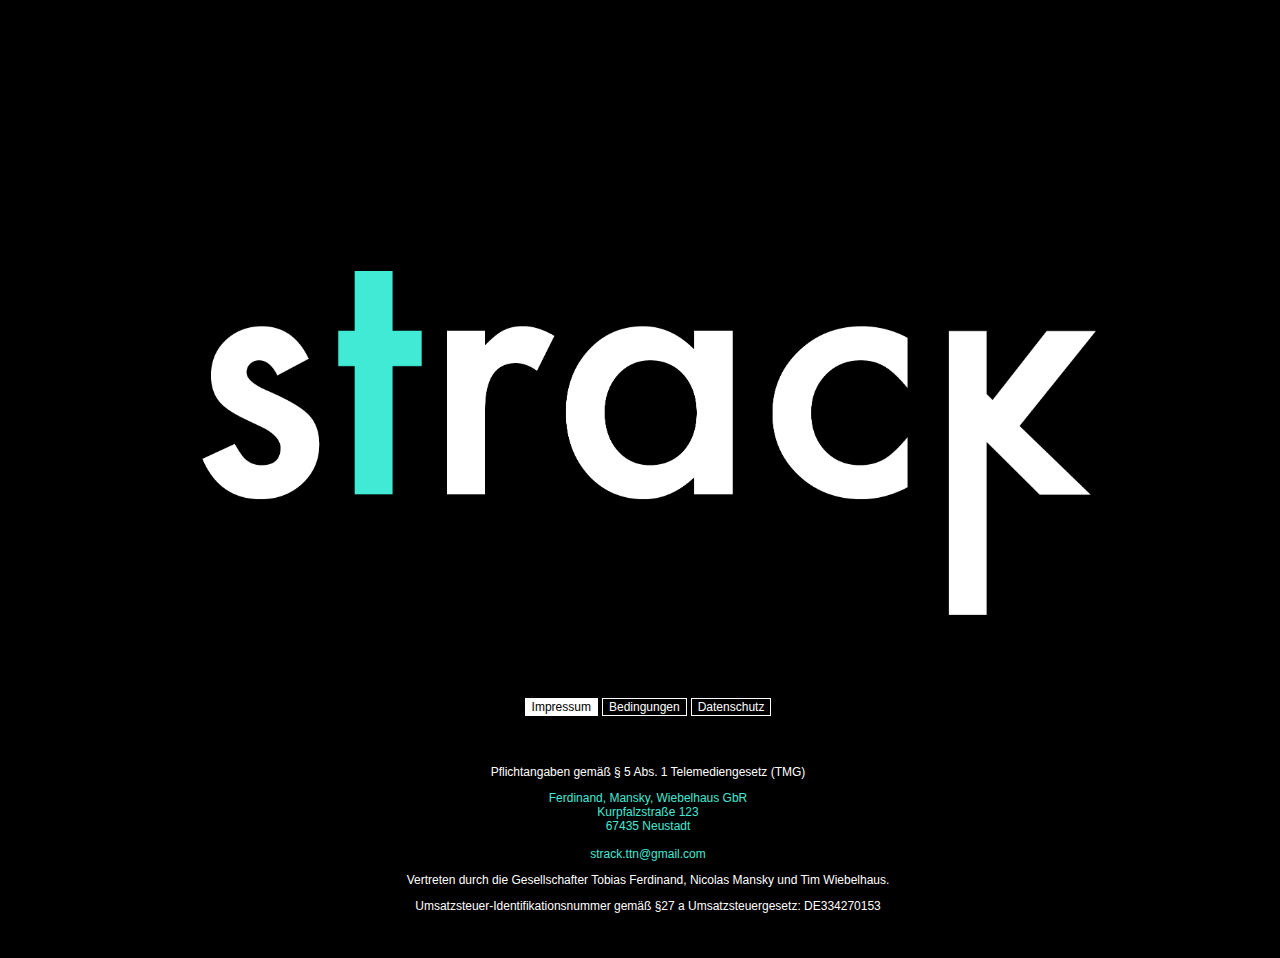
==== impressum.html @ 78bae44a "Init" ====
<!DOCTYPE html>
<html>
<meta charset="UTF-8">
<meta name="viewport" content="width=device-width, initial-scale=1">
<link rel="stylesheet" href="stylesheet.css">

<head>
    <title>
        Strack - Impressum
    </title>
</head>

<body>
    <div
        style="background-color: black; text-align: center; display: flex; justify-content: center; width: 100%; height: 100%;">
        <div style="  width: 70%; height: 50%; margin: auto;">
            <a href="index.html">
                <img src="images/logo.png" style="max-width:100%; max-height:100%">
            </a>
            <div style=" text-align: center; margin-top: 5%; margin-bottom: 5%;">
                <ul class="ulStyle">
                    <li class="listyle"><button class="activebtn"
                            onclick="location.href = 'impressum.html';">Impressum</button></li>
                    <li class="listyle"><button class="btn" onclick="location.href = 'terms.html';">Bedingungen</button>
                    </li>
                    <li class="listyle"><button class="btn"
                            onclick="location.href = 'datapolicy.html';">Datenschutz</button></li>
                </ul>
            </div>
            <p style="text-align: center ;">Pflichtangaben gemäß § 5 Abs. 1 Telemediengesetz (TMG)</p>
            <p style="text-align: center; color: #41EAD4;">
                Ferdinand, Mansky, Wiebelhaus GbR <br />
                Kurpfalzstraße 123 <br />
                67435 Neustadt<br /><br />
                strack.ttn@gmail.com
            </p>

            <p style="text-align: center ;">Vertreten durch die Gesellschafter Tobias
                Ferdinand, Nicolas Mansky und Tim
                Wiebelhaus.</p>

            <p style="text-align: center ; padding-bottom: 5%;">Umsatzsteuer-Identifikationsnummer gemäß §27 a
                Umsatzsteuergesetz: DE334270153</p>
        </div>
    </div>

</body>

</html>
---- stylesheet.css ----
h1 {
  font-size: 20px;
}

p {
  text-align: justify;
  font-size: 12px;
}

li a {
  text-decoration: none;
  cursor: pointer;
  color: #41ead4;
}

.btn {
  background-color: black;
  /* Green */
  border: none;
  color: white;
  text-align: center;
  text-decoration: none;
  display: inline-block;
  font-size: 12px;
  margin: 4px 2px;
  transition-duration: 0.7s;
  cursor: pointer;

  background-color: black;
  color: white;
  border: 1px solid white;
}

.activebtn {
  background-color: white;
  /* Green */
  color: black;
  text-align: center;
  text-decoration: none;
  display: inline-block;
  font-size: 12px;
  margin: 4px 2px;
  transition-duration: 0.7s;
  cursor: pointer;
  border: 1px solid white;
}

.btn:hover {
  background-color: white;
  color: black;
}

.ulStyle {
  width: 100%;
  display: flex;
  justify-content: center;
  align-items: center;
  list-style: none;
  margin: 0;
  padding: 0;
}

.listyle li {
  float: left;
}

html,
body {
  color: white;
  /* overflow: hidden; */
  background-color: black;
  width: 100%;
  height: 100%;
  font-family: -apple-system, BlinkMacSystemFont, "Segoe UI", Roboto, Oxygen,
    Ubuntu, Cantarell, "Open Sans", "Helvetica Neue", sans-serif;
}
.grid-container {
  display: grid;
  grid-template-columns: auto auto;
  background-color: black;
}

.item1 {
  grid-column: 1 / span 1;
}
.item2 {
  grid-column: 2 / span 1;
}
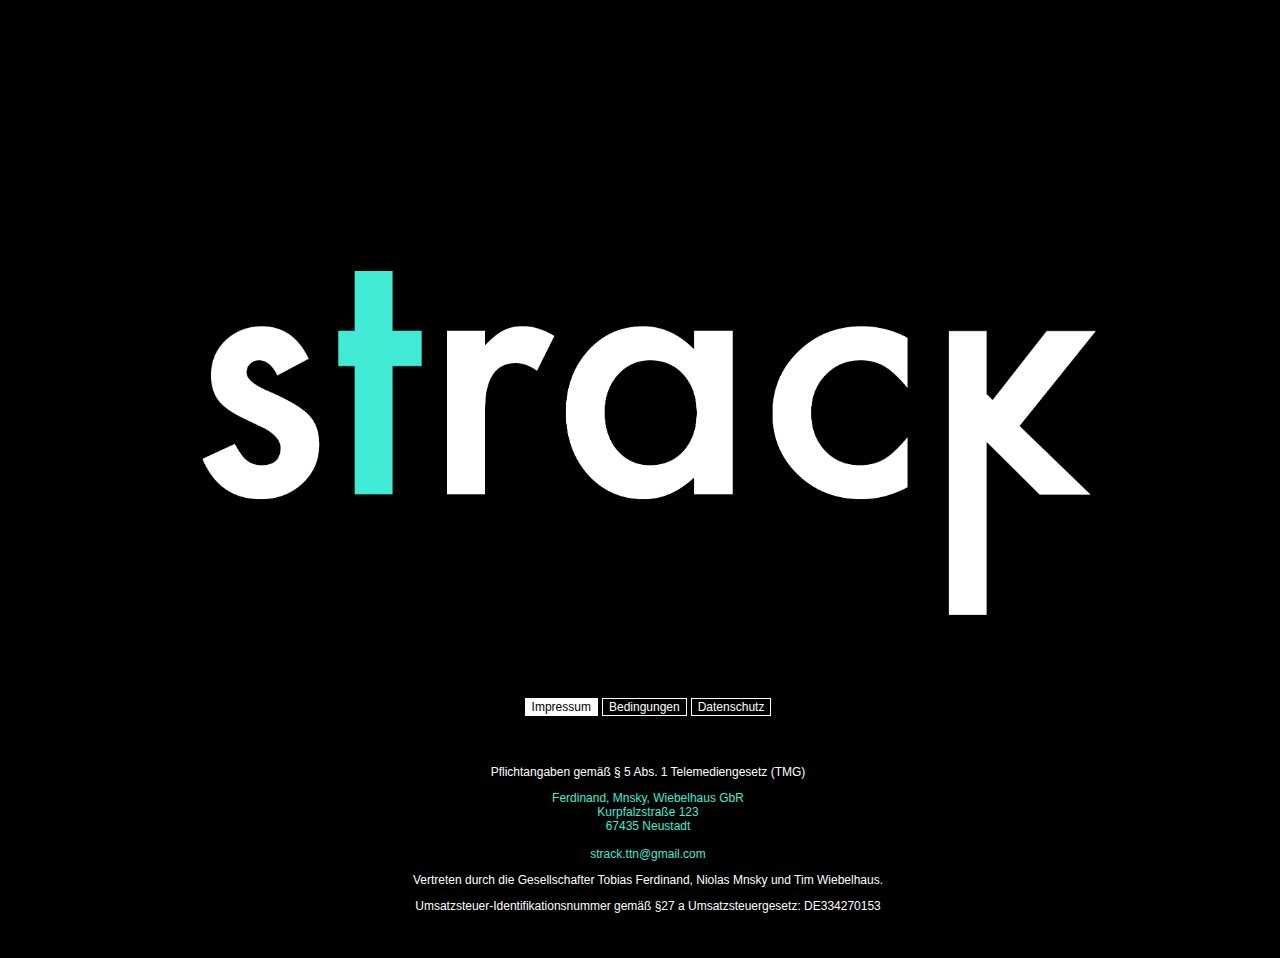
==== commit c3403d28: "Update impressum.html" ====
--- a/impressum.html
+++ b/impressum.html
@@ -29,14 +29,14 @@
             </div>
             <p style="text-align: center ;">Pflichtangaben gemäß § 5 Abs. 1 Telemediengesetz (TMG)</p>
             <p style="text-align: center; color: #41EAD4;">
-                Ferdinand, Mansky, Wiebelhaus GbR <br />
+                Ferdinand, Mnsky, Wiebelhaus GbR <br />
                 Kurpfalzstraße 123 <br />
                 67435 Neustadt<br /><br />
                 strack.ttn@gmail.com
             </p>
 
             <p style="text-align: center ;">Vertreten durch die Gesellschafter Tobias
-                Ferdinand, Nicolas Mansky und Tim
+                Ferdinand, Niolas Mnsky und Tim
                 Wiebelhaus.</p>
 
             <p style="text-align: center ; padding-bottom: 5%;">Umsatzsteuer-Identifikationsnummer gemäß §27 a
@@ -46,4 +46,4 @@
 
 </body>
 
-</html>+</html>
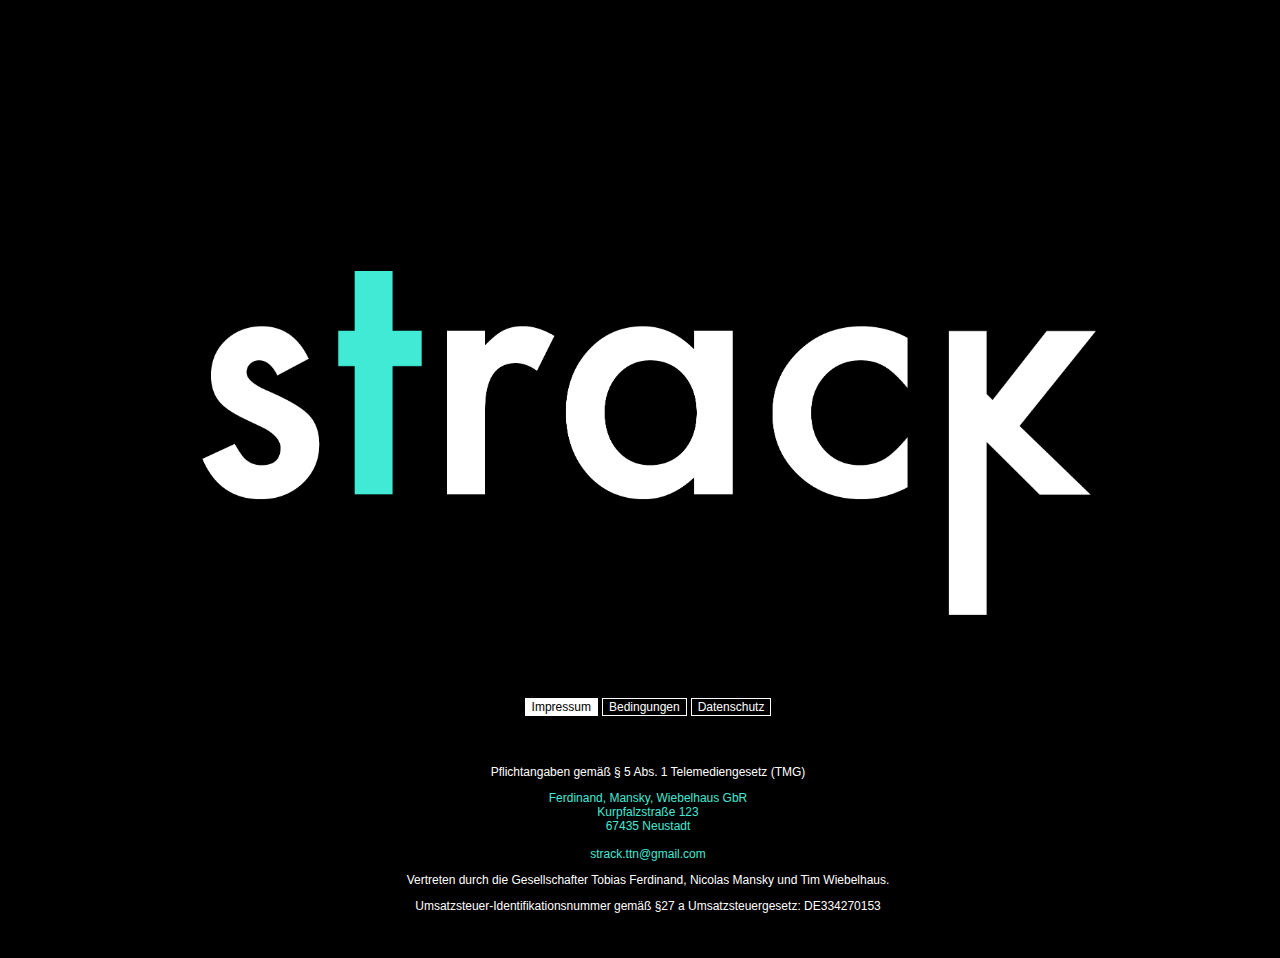
==== commit 261bdd06: "Update impressum.html" ====
--- a/impressum.html
+++ b/impressum.html
@@ -29,14 +29,14 @@
             </div>
             <p style="text-align: center ;">Pflichtangaben gemäß § 5 Abs. 1 Telemediengesetz (TMG)</p>
             <p style="text-align: center; color: #41EAD4;">
-                Ferdinand, Mnsky, Wiebelhaus GbR <br />
+                Ferdinand, Mansky, Wiebelhaus GbR <br />
                 Kurpfalzstraße 123 <br />
                 67435 Neustadt<br /><br />
                 strack.ttn@gmail.com
             </p>
 
             <p style="text-align: center ;">Vertreten durch die Gesellschafter Tobias
-                Ferdinand, Niolas Mnsky und Tim
+                Ferdinand, Nicolas Mansky und Tim
                 Wiebelhaus.</p>
 
             <p style="text-align: center ; padding-bottom: 5%;">Umsatzsteuer-Identifikationsnummer gemäß §27 a
